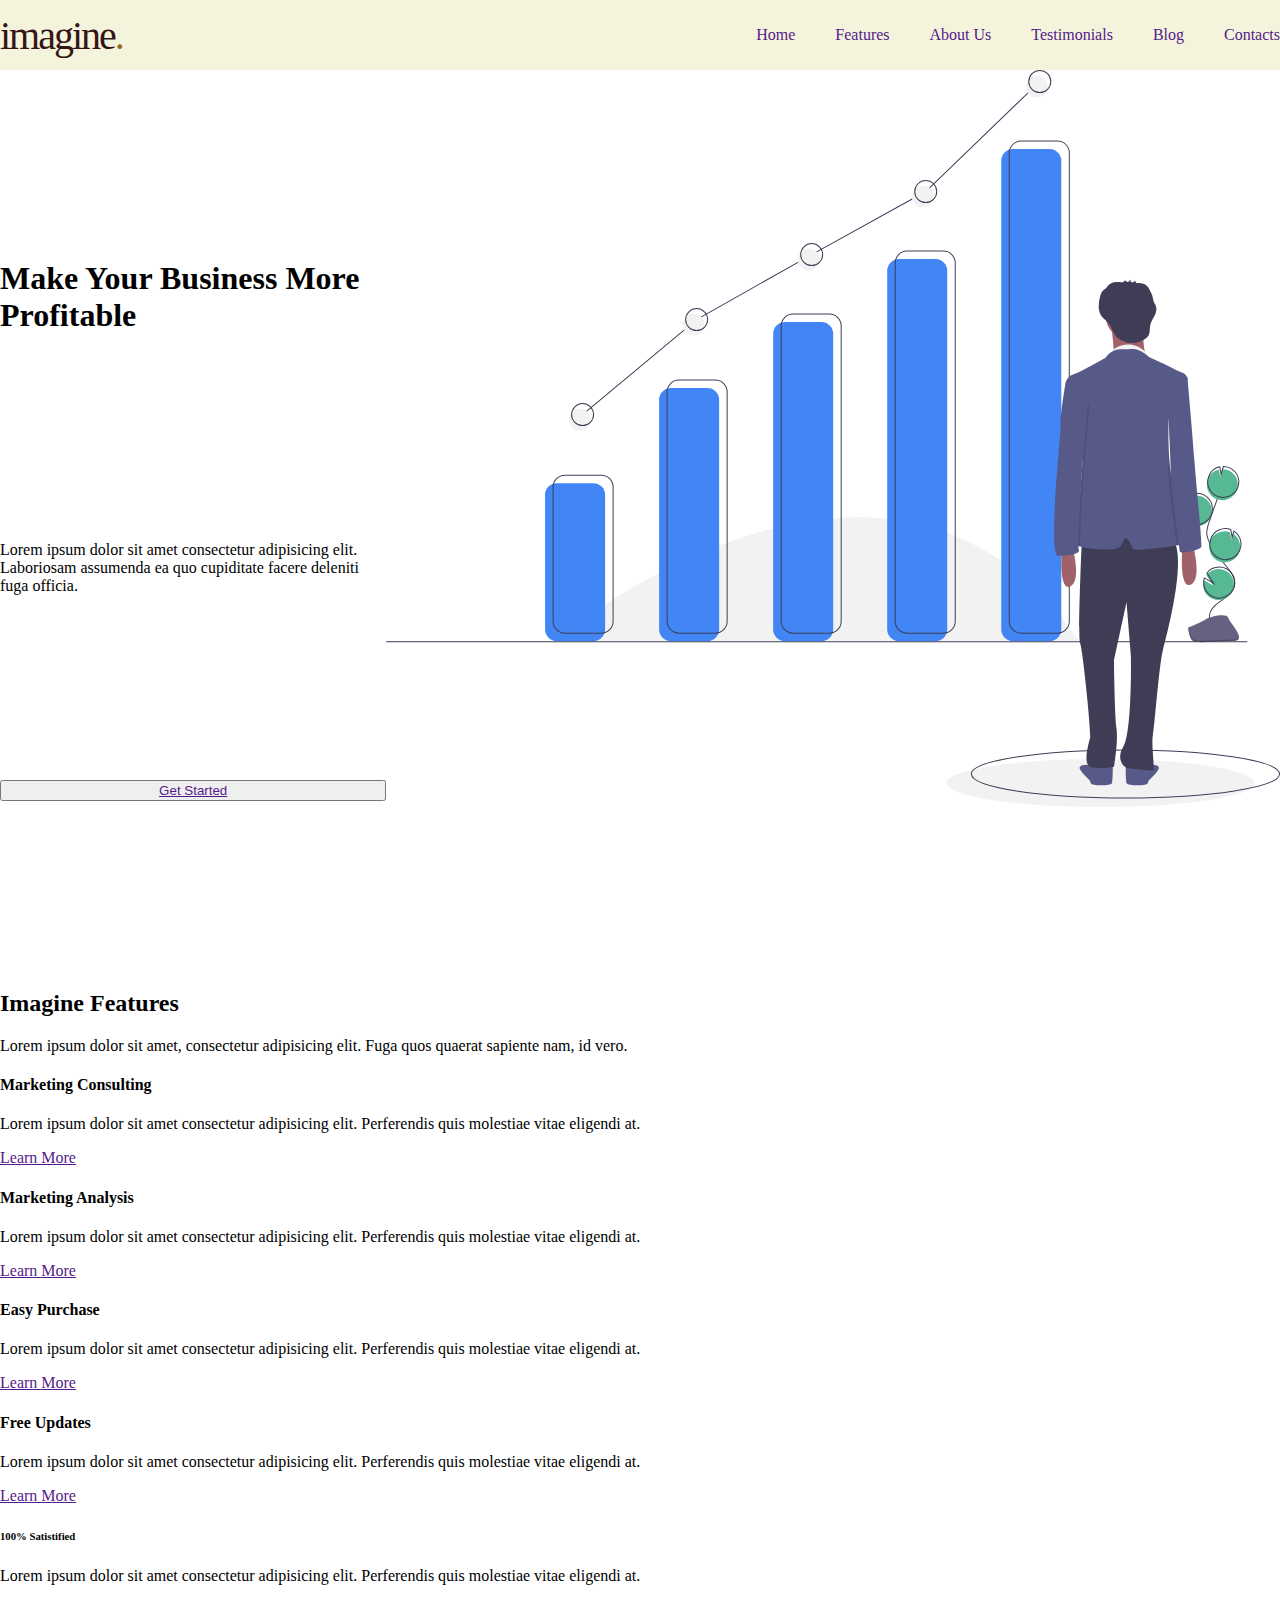
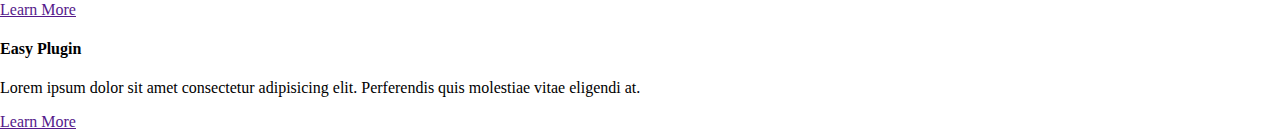
==== public/index.html @ f4a83bad "Learning GIT" ====
<!DOCTYPE html>
<html lang="en">

<head>
    <meta charset="UTF-8">
    <meta name="viewport" content="width=device-width, initial-scale=1.0">
    <link rel="stylesheet" href="https://cdnjs.cloudflare.com/ajax/libs/font-awesome/6.5.2/css/all.min.css"
        integrity="sha512-SnH5WK+bZxgPHs44uWIX+LLJAJ9/2PkPKZ5QiAj6Ta86w+fsb2TkcmfRyVX3pBnMFcV7oQPJkl9QevSCWr3W6A=="
        crossorigin="anonymous" referrerpolicy="no-referrer" />
    <title>Document</title>

    <link rel="stylesheet" href="./css/style.css">
</head>

<body>
    <div>
        <nav>
            <a href="" id="logo">imagine<span id="dot">.</span></a>
            <ul id="navlinks">
                <li><a href="" class="navitems">Home</a></li>
                <li><a href="" class="navitems">Features</a></li>
                <li><a href="" class="navitems">About Us</a></li>
                <li><a href="" class="navitems">Testimonials</a></li>
                <li><a href="" class="navitems">Blog</a></li>
                <li><a href="" class="navitems">Contacts</a></li>
            </ul>
        </nav>
        <section id="hero">
            <div id="herotxt">
                <h1>Make Your Business More Profitable</h1>
                <p>Lorem ipsum dolor sit amet consectetur adipisicing elit.
                    Laboriosam assumenda ea quo cupiditate facere deleniti fuga officia.
                </p>
                <button><a href="">Get Started</a></button>
            </div>
            <div id="heroimg">
                <img src="./img/heroimage.svg" alt="graph image">
            </div>
        </section>
        <section>
            <div>
                <h2>Imagine Features</h2>
                <p>Lorem ipsum dolor sit amet, consectetur adipisicing elit.
                    Fuga quos quaerat sapiente nam, id vero.
                </p>
            </div>
            <div>
                <div>
                    <div><i class="fa-solid fa-arrows-rotate"></i></div>
                    <div>
                        <h4>Marketing Consulting</h4>
                        <p>Lorem ipsum dolor sit amet consectetur adipisicing elit. Perferendis quis molestiae vitae
                            eligendi at.</p>
                        <a href="">Learn More</a>
                    </div>
                </div>
                
                <div>
                    <div><i class="fa-solid fa-shop"></i></div>
                    <div>
                        <h4>Marketing Analysis</h4>
                        <p>Lorem ipsum dolor sit amet consectetur adipisicing elit. Perferendis quis molestiae vitae
                            eligendi at.</p>
                        <a href="">Learn More</a>
                    </div>


                </div>
                <div>
                    <div><i class="fa-solid fa-basket-shopping"></i></div>
                    <div>
                        <h4>Easy Purchase</h4>
                        <p>Lorem ipsum dolor sit amet consectetur adipisicing elit. Perferendis quis molestiae vitae
                            eligendi at.</p>
                        <a href="">Learn More</a>
                    </div>


                </div>
                <div>
                    <div><i class="fa-solid fa-rotate-left"></i></div>
                    <div>
                        <h4>Free Updates</h4>
                        <p>Lorem ipsum dolor sit amet consectetur adipisicing elit. Perferendis quis molestiae vitae
                            eligendi at.</p>
                        <a href="">Learn More</a>
                    </div>


                </div>
                <div>
                    <div><i class="fa-regular fa-face-smile"></i></div>
                    <div>
                        <h6>100% Satistified</h6>
                        <p>Lorem ipsum dolor sit amet consectetur adipisicing elit. Perferendis quis molestiae vitae
                            eligendi at.</p>
                        <a href="">Learn More</a>
                    </div>


                </div>
                <div>
                    <div><i class="fa-solid fa-plug"></i></i></div>
                    <div>
                        <h4>Easy Plugin</h4>
                        <p>Lorem ipsum dolor sit amet consectetur adipisicing elit. Perferendis quis molestiae vitae
                            eligendi at.</p>
                        <a href="">Learn More</a>
                    </div>


                </div>
            </div>
    </div>

    </section>
    </div>
</body>

</html>
---- public/css/style.css ----
body {
    margin: 0;
    padding: 0;
}

#logo {
    color: rgb(53, 21, 21);
    font-size: 30pt;
    text-decoration: none;
    font-family: sans-serifs;
    letter-spacing: -2px;
}

#dot {
    color: rgb(151, 101, 25);
}

#navlinks{
    display: flex;
    list-style: none; 
    justify-content: center;
    align-items: center;
    gap: 40px;  
}

nav{
display: flex;
align-items: center;
justify-content: space-between;
height: 70px;
background-color: rgb(244, 244, 220);
}

.navitems{
    text-decoration: none;

}

#hero{
    display: flex;
}

#herotxt{
    display: flex;
    flex-direction: column;
    justify-content: space-evenly;
}
#heroimg{
    height: 100vh;
}
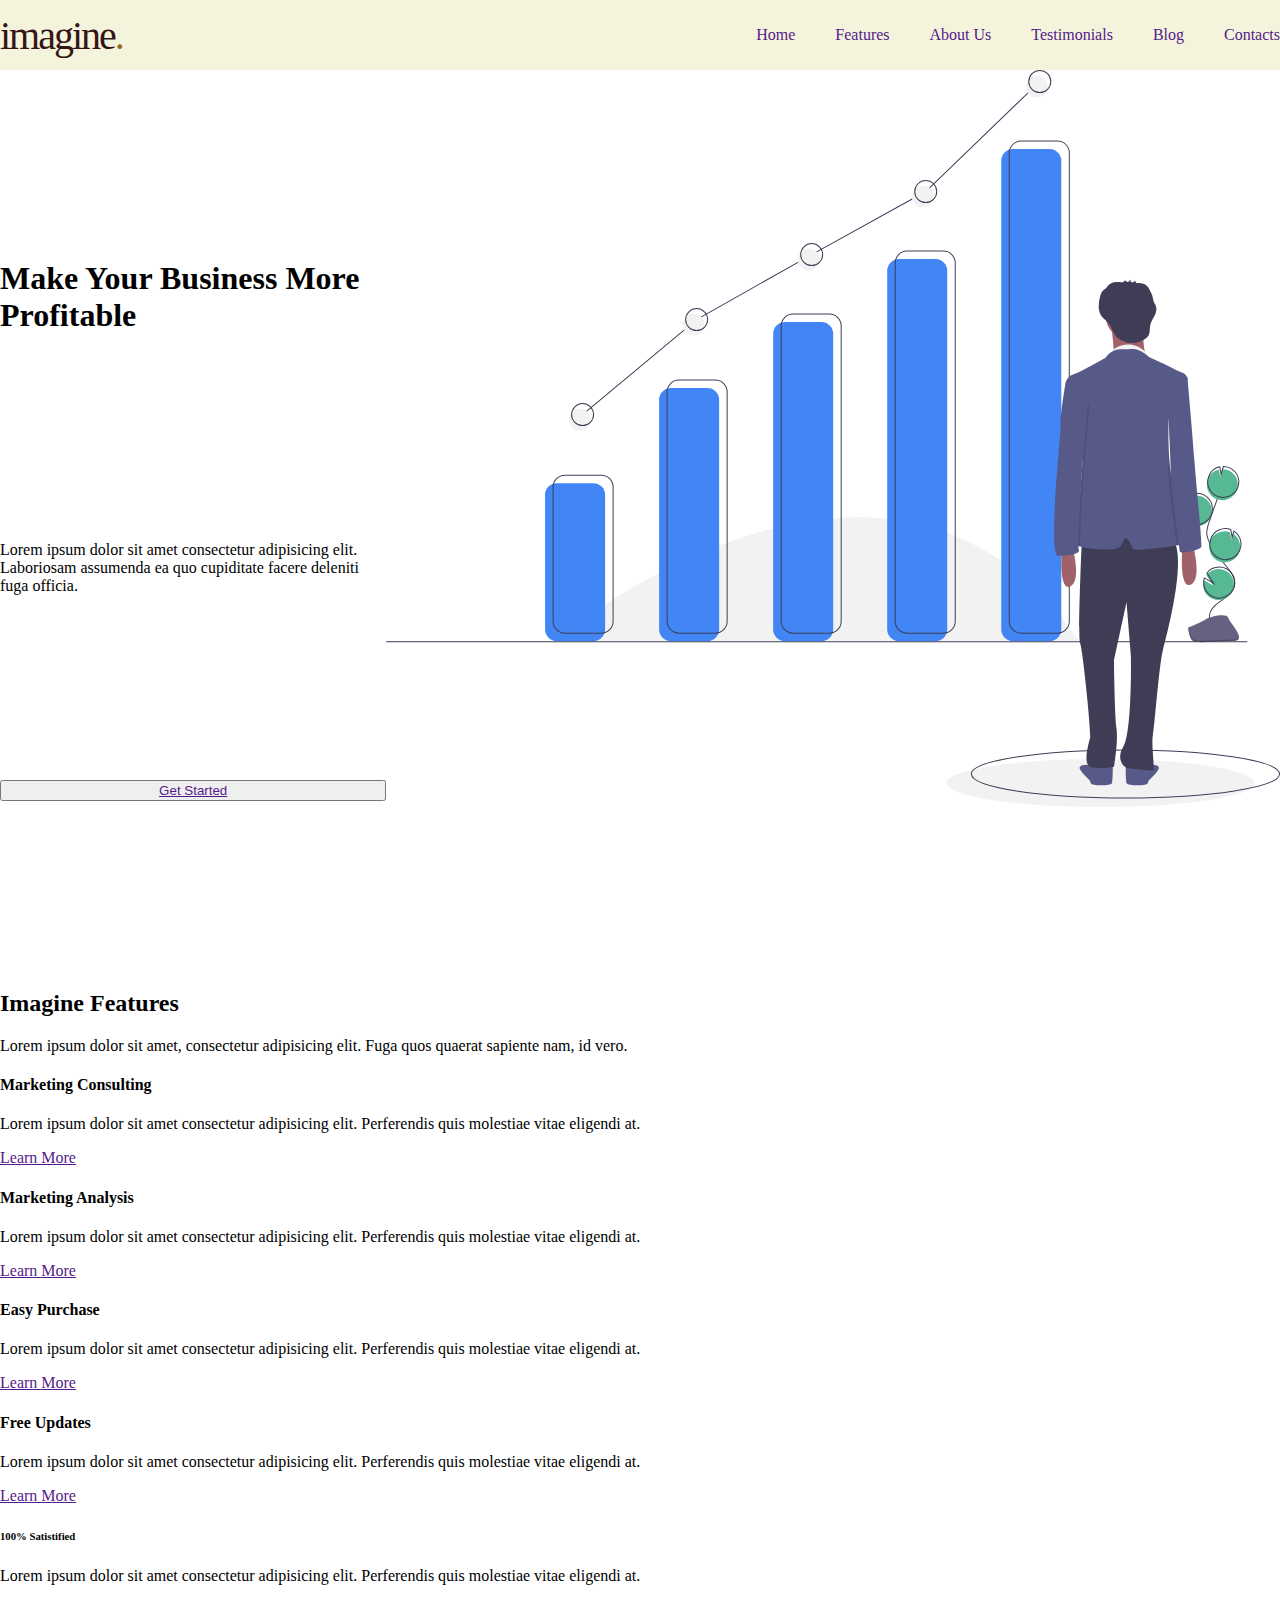
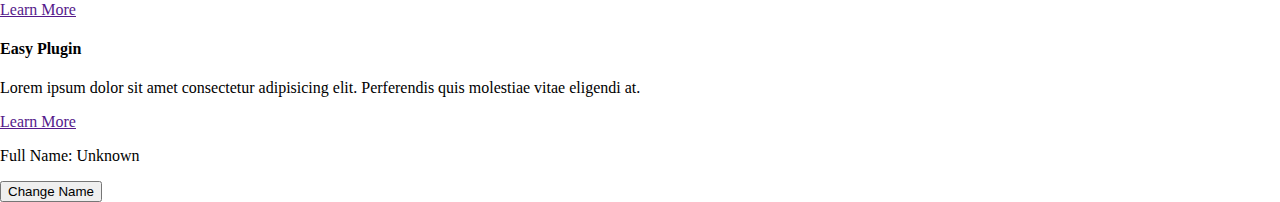
==== commit a9314d4b: "JavaScript in the Browser" ====
--- a/public/index.html
+++ b/public/index.html
@@ -10,6 +10,7 @@
     <title>Document</title>
 
     <link rel="stylesheet" href="./css/style.css">
+    <script src="./JS/script.js" defer></script>
 </head>
 
 <body>
@@ -115,6 +116,10 @@
 
     </section>
     </div>
+    <p>Full Name: <span id="name">Unknown</span></p>
+    <button id="btn">Change Name</button>
+
+    
 </body>
 
 </html>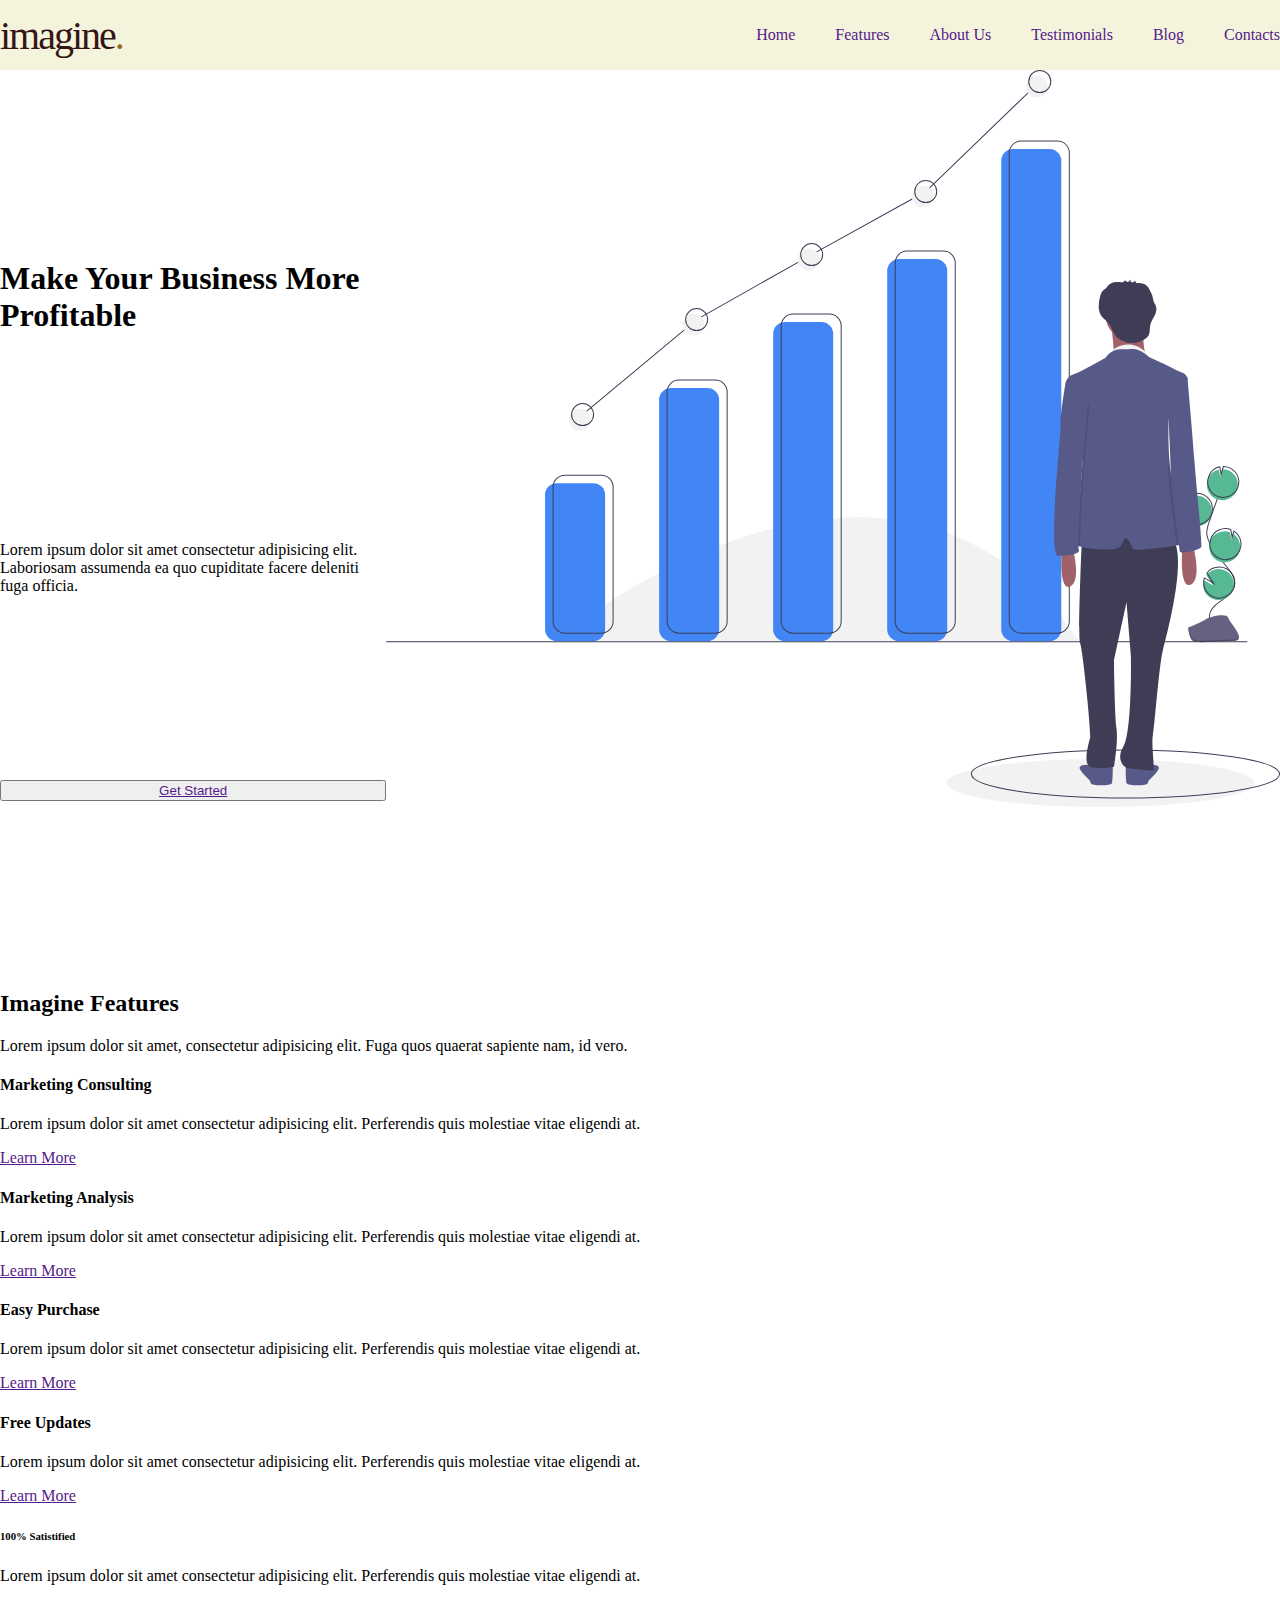
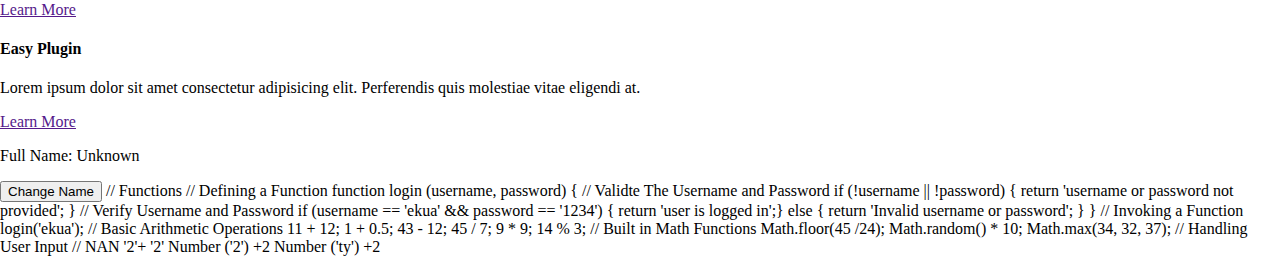
==== commit 4587ae6a: "Math in JavaScript" ====
--- a/public/index.html
+++ b/public/index.html
@@ -122,4 +122,40 @@
     
 </body>
 
-</html>+</html>
+
+// Functions
+// Defining a Function
+function login (username, password) {
+  // Validte The Username and Password
+  if (!username || !password) {
+    return 'username or password not provided';
+  }
+  // Verify Username and Password
+  if (username == 'ekua' && password == '1234')
+    { return 'user is logged in';} else { return 'Invalid username or password';   }
+}
+// Invoking a Function
+login('ekua');
+
+
+
+// Basic Arithmetic Operations
+11 + 12;
+1 + 0.5;
+43 - 12;
+45 / 7;
+9 * 9;
+14 % 3;
+
+// Built in Math Functions
+Math.floor(45 /24);
+Math.random() * 10;
+
+Math.max(34, 32, 37);
+
+// Handling User Input
+// NAN
+'2'+ '2'
+Number ('2') +2
+Number ('ty') +2
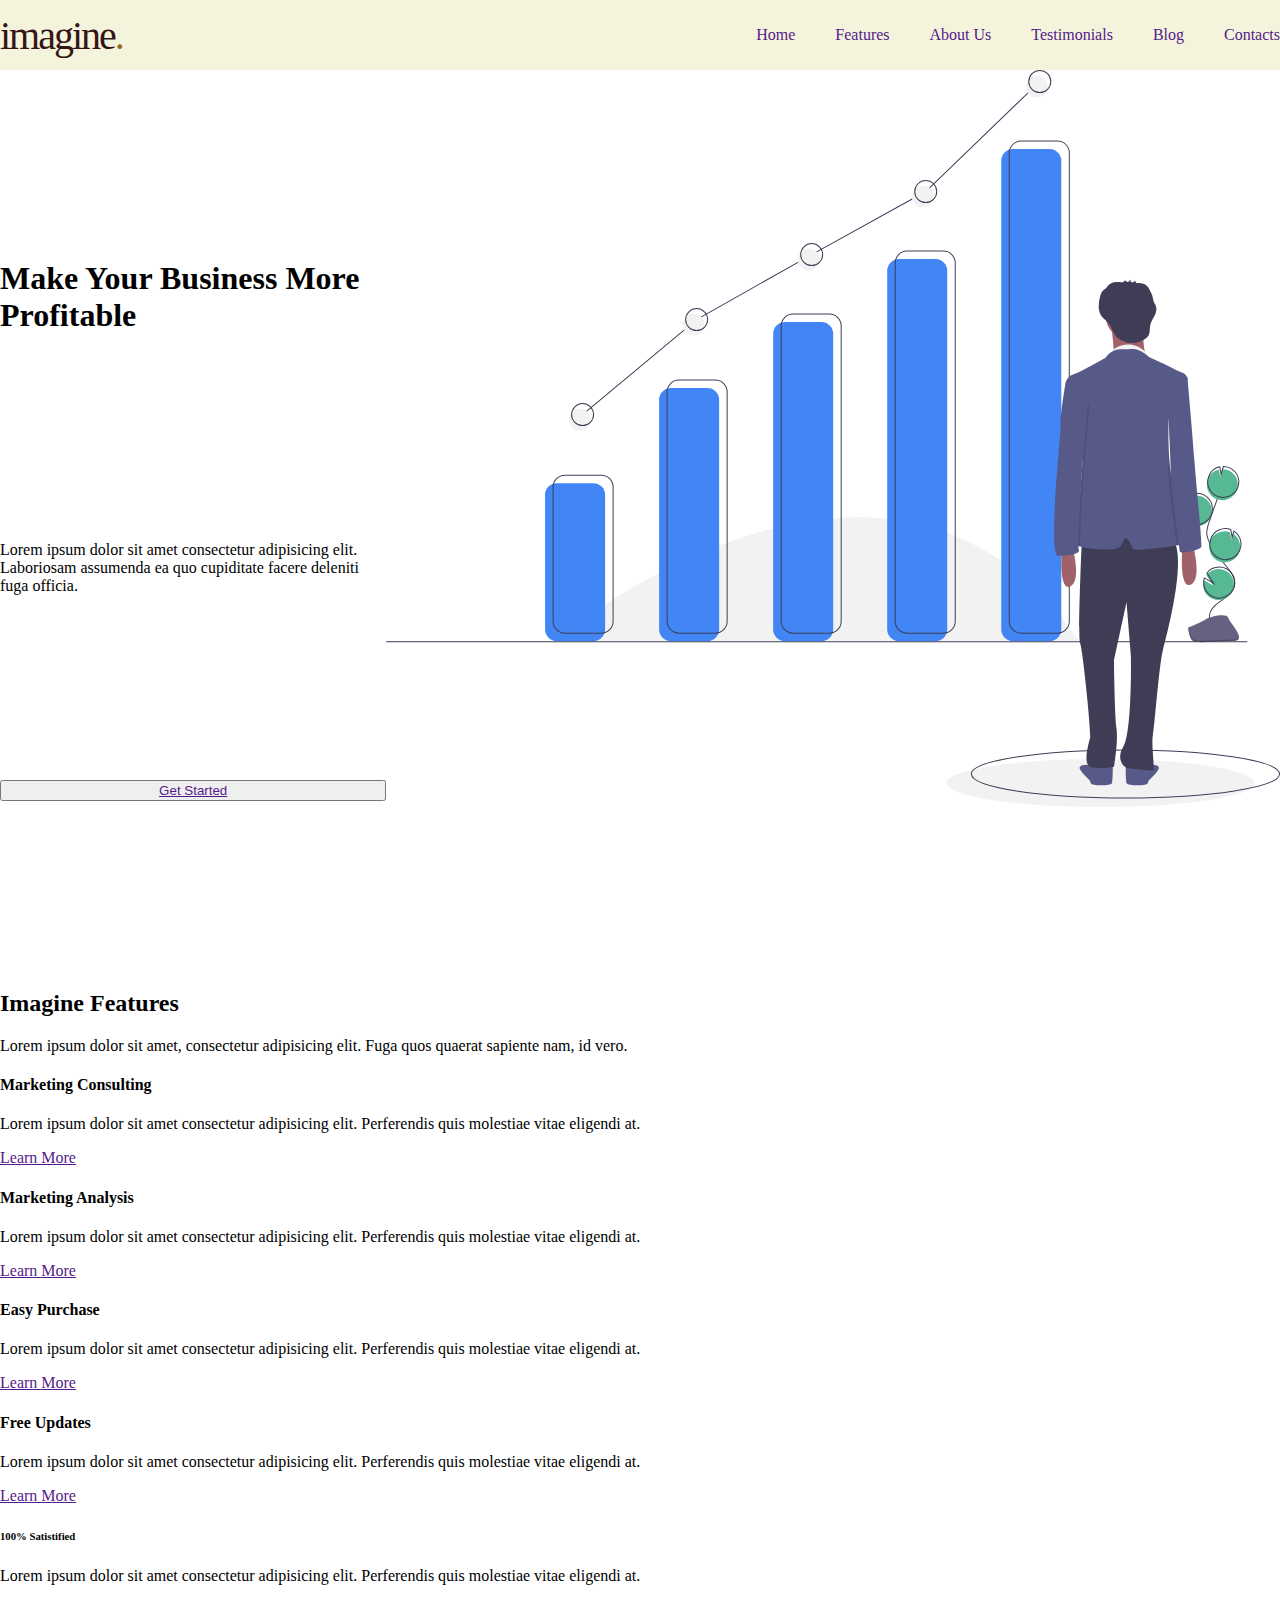
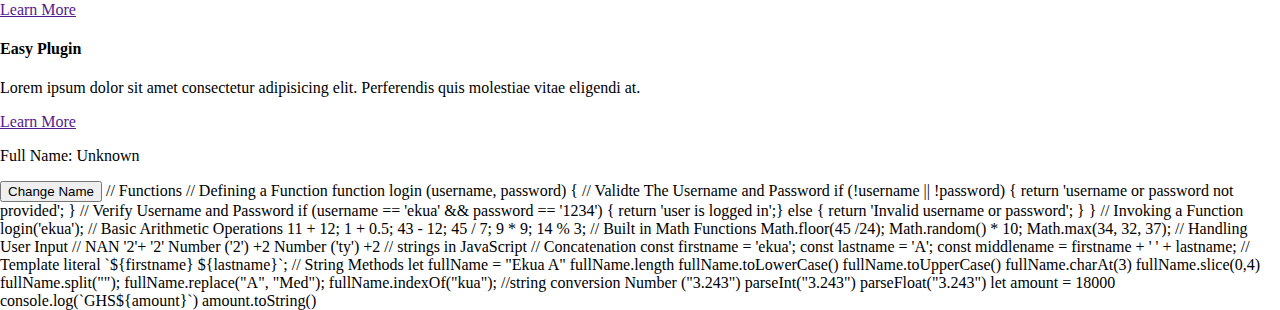
==== commit bc1ec293: "Strings in JavaScript" ====
--- a/public/index.html
+++ b/public/index.html
@@ -159,3 +159,35 @@
 '2'+ '2'
 Number ('2') +2
 Number ('ty') +2
+// strings in JavaScript
+// Concatenation
+const firstname = 'ekua';
+const lastname = 'A';
+const middlename =
+firstname + ' ' + lastname;
+
+// Template literal
+`${firstname} ${lastname}`;
+
+
+
+// String Methods
+
+let fullName = "Ekua A"
+
+fullName.length
+fullName.toLowerCase()
+fullName.toUpperCase()
+fullName.charAt(3)
+fullName.slice(0,4)
+fullName.split("");
+fullName.replace("A", "Med");
+fullName.indexOf("kua");
+
+//string conversion
+Number ("3.243")
+parseInt("3.243")
+parseFloat("3.243")
+let amount = 18000
+console.log(`GHS${amount}`)
+amount.toString()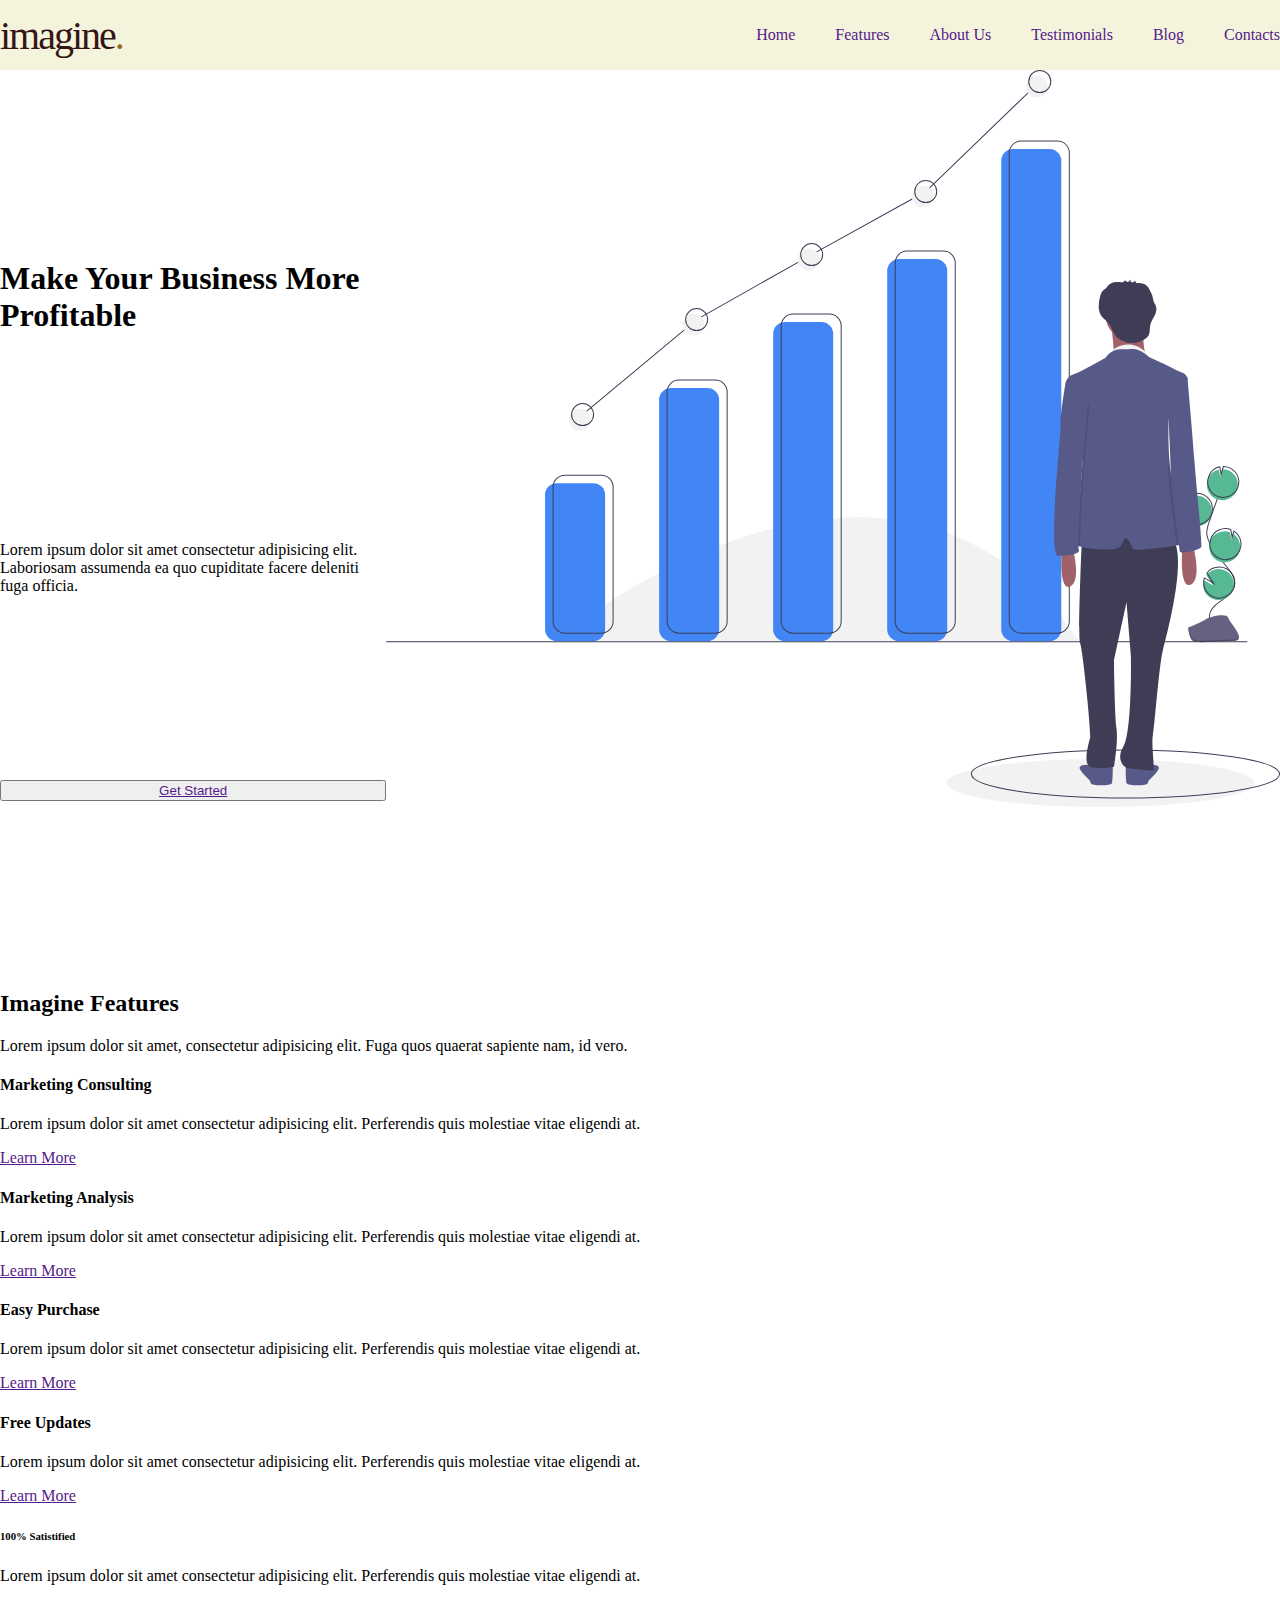
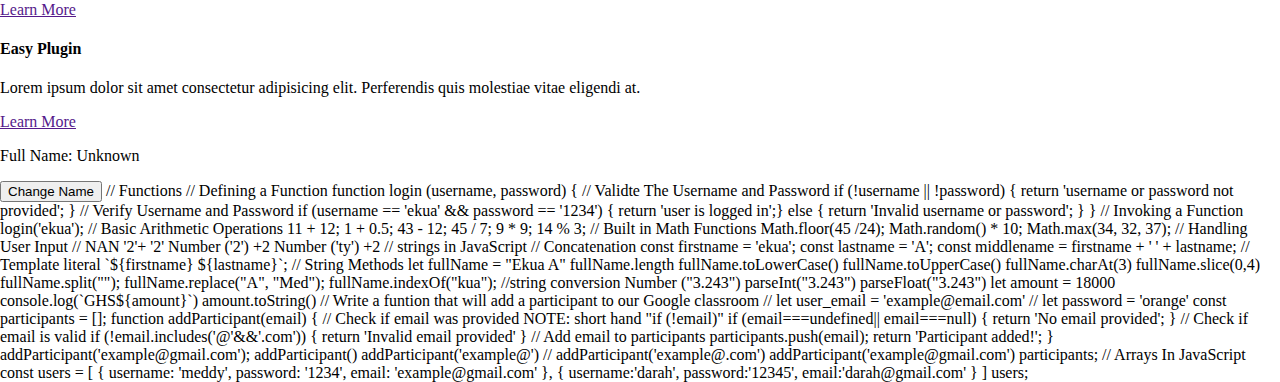
==== commit 90490982: "Functions and Arrays In JavaScript" ====
--- a/public/index.html
+++ b/public/index.html
@@ -190,4 +190,49 @@
 parseFloat("3.243")
 let amount = 18000
 console.log(`GHS${amount}`)
-amount.toString()+amount.toString()
+
+
+// Write a funtion that will add a participant to our Google classroom
+// let user_email = 'example@email.com'
+// let password = 'orange'
+const participants = [];
+function addParticipant(email) {
+  // Check if email was provided NOTE: short hand "if (!email)"
+  if (email===undefined|| email===null)  {
+    return 'No email provided';
+  }
+  // Check if email is valid
+  if (!email.includes('@'&&'.com')) {
+    return 'Invalid email provided'
+  }
+  // Add email to participants
+  participants.push(email);
+  return 'Participant added!';
+}
+
+addParticipant('example@gmail.com');
+addParticipant()
+addParticipant('example@')
+// addParticipant('example@.com')
+addParticipant('example@gmail.com')
+participants;
+
+
+
+
+// Arrays In JavaScript
+const users = [
+  {
+    username: 'meddy',
+    password: '1234',
+    email: 'example@gmail.com'
+  },
+  {
+    username:'darah',
+    password:'12345',
+    email:'darah@gmail.com'
+  }
+]
+<!-- invoking arrays -->
+users;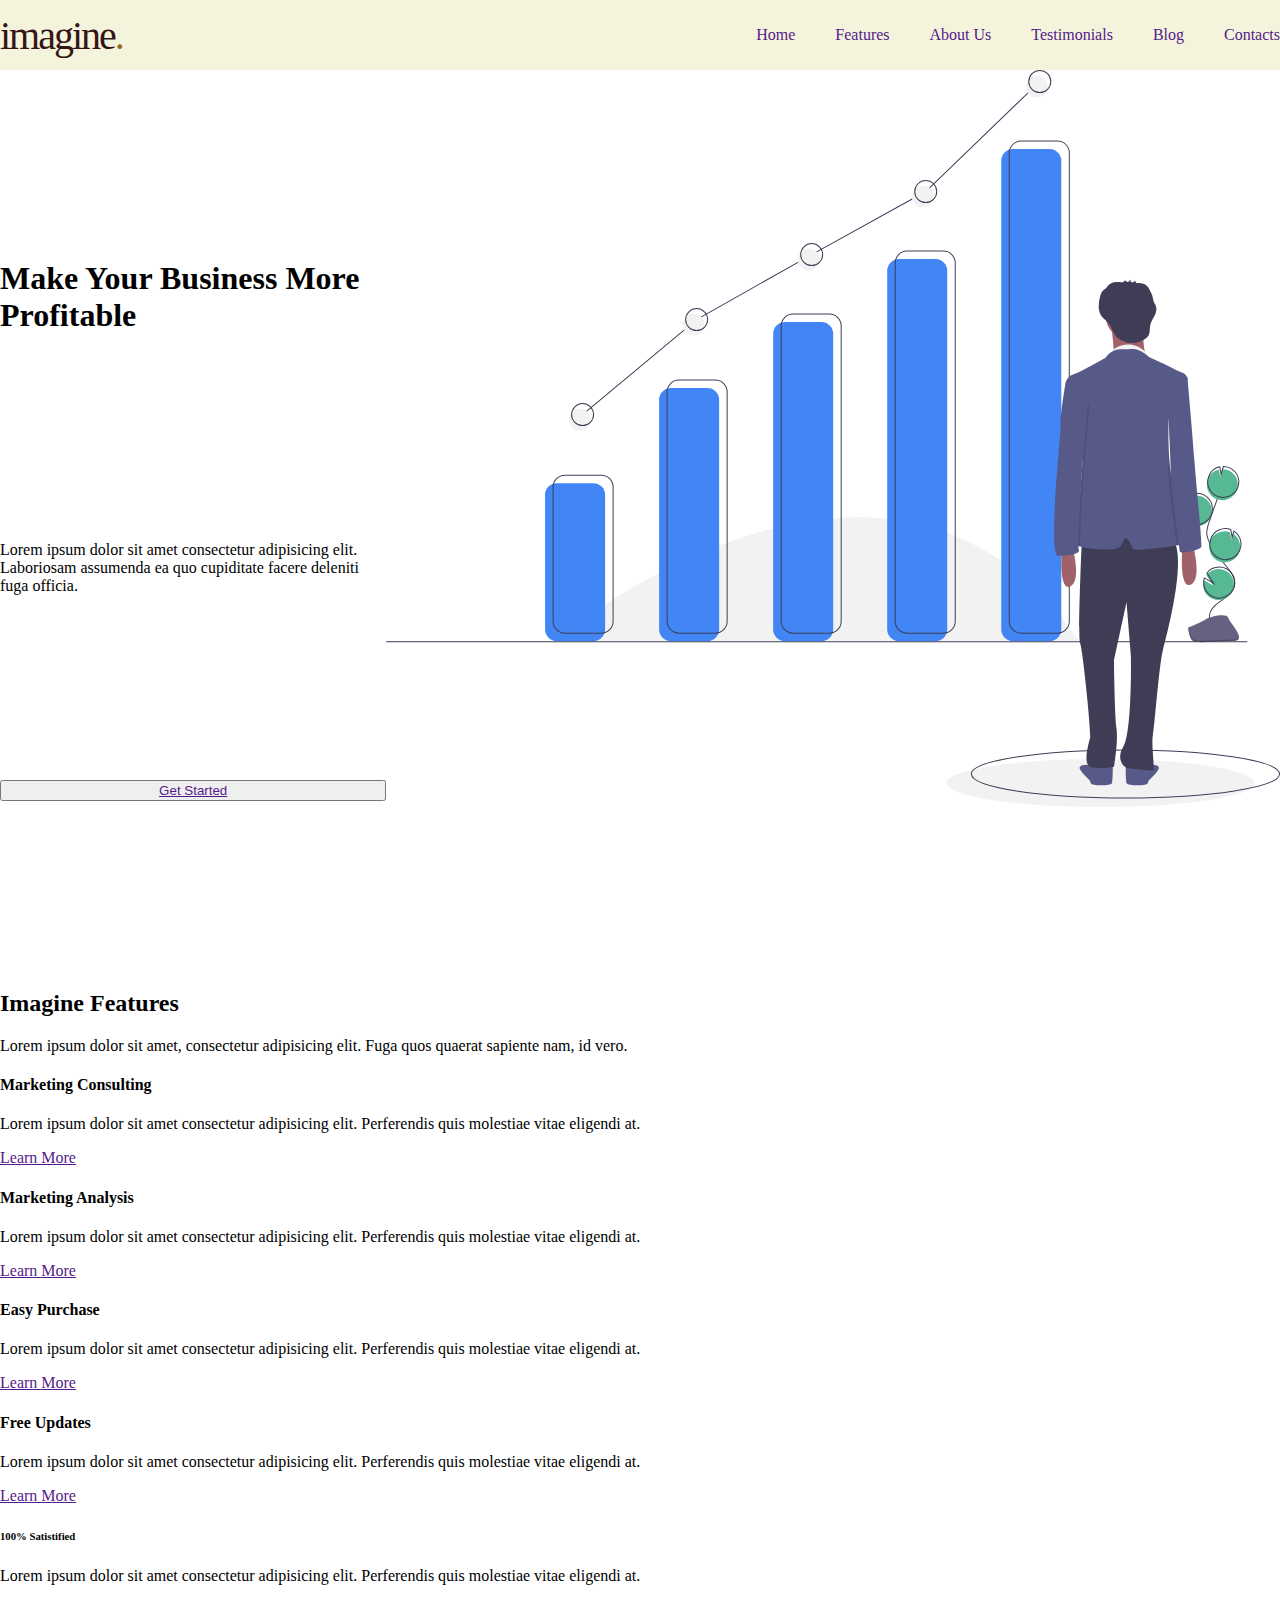
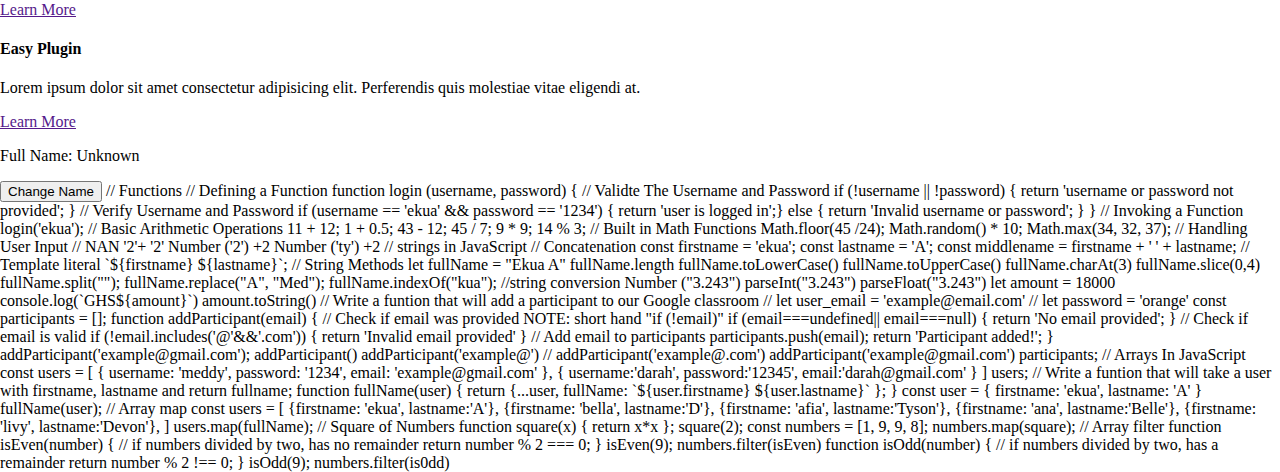
==== commit 0ad857a8: "Array Method In JavaScript" ====
--- a/public/index.html
+++ b/public/index.html
@@ -235,4 +235,65 @@
   }
 ]
 <!-- invoking arrays -->
-users;+users;
+
+
+
+// Write a funtion that will take a user with firstname, lastname and return fullname;
+
+function fullName(user) {
+  return {...user,
+          fullName: `${user.firstname} ${user.lastname}`
+          };
+}
+
+const user = {
+  firstname: 'ekua',
+  lastname: 'A'
+}
+
+fullName(user);
+
+
+// Array map
+const users = [
+  {firstname: 'ekua', lastname:'A'},
+  {firstname: 'bella', lastname:'D'},
+  {firstname: 'afia', lastname:'Tyson'},
+  {firstname: 'ana', lastname:'Belle'},
+  {firstname: 'livy', lastname:'Devon'},
+]
+
+users.map(fullName);
+
+
+
+
+// Square of Numbers
+function square(x) {
+  return x*x        
+};
+
+square(2);
+
+const numbers = [1, 9, 9, 8];
+numbers.map(square);
+
+
+// Array filter
+
+function isEven(number) {
+  // if numbers divided by two, has no remainder
+  return number % 2 === 0;        
+}
+
+isEven(9);
+numbers.filter(isEven)
+
+function isOdd(number) {
+  // if numbers divided by two, has a remainder
+  return number % 2 !== 0;        
+}
+
+isOdd(9);
+numbers.filter(is0dd)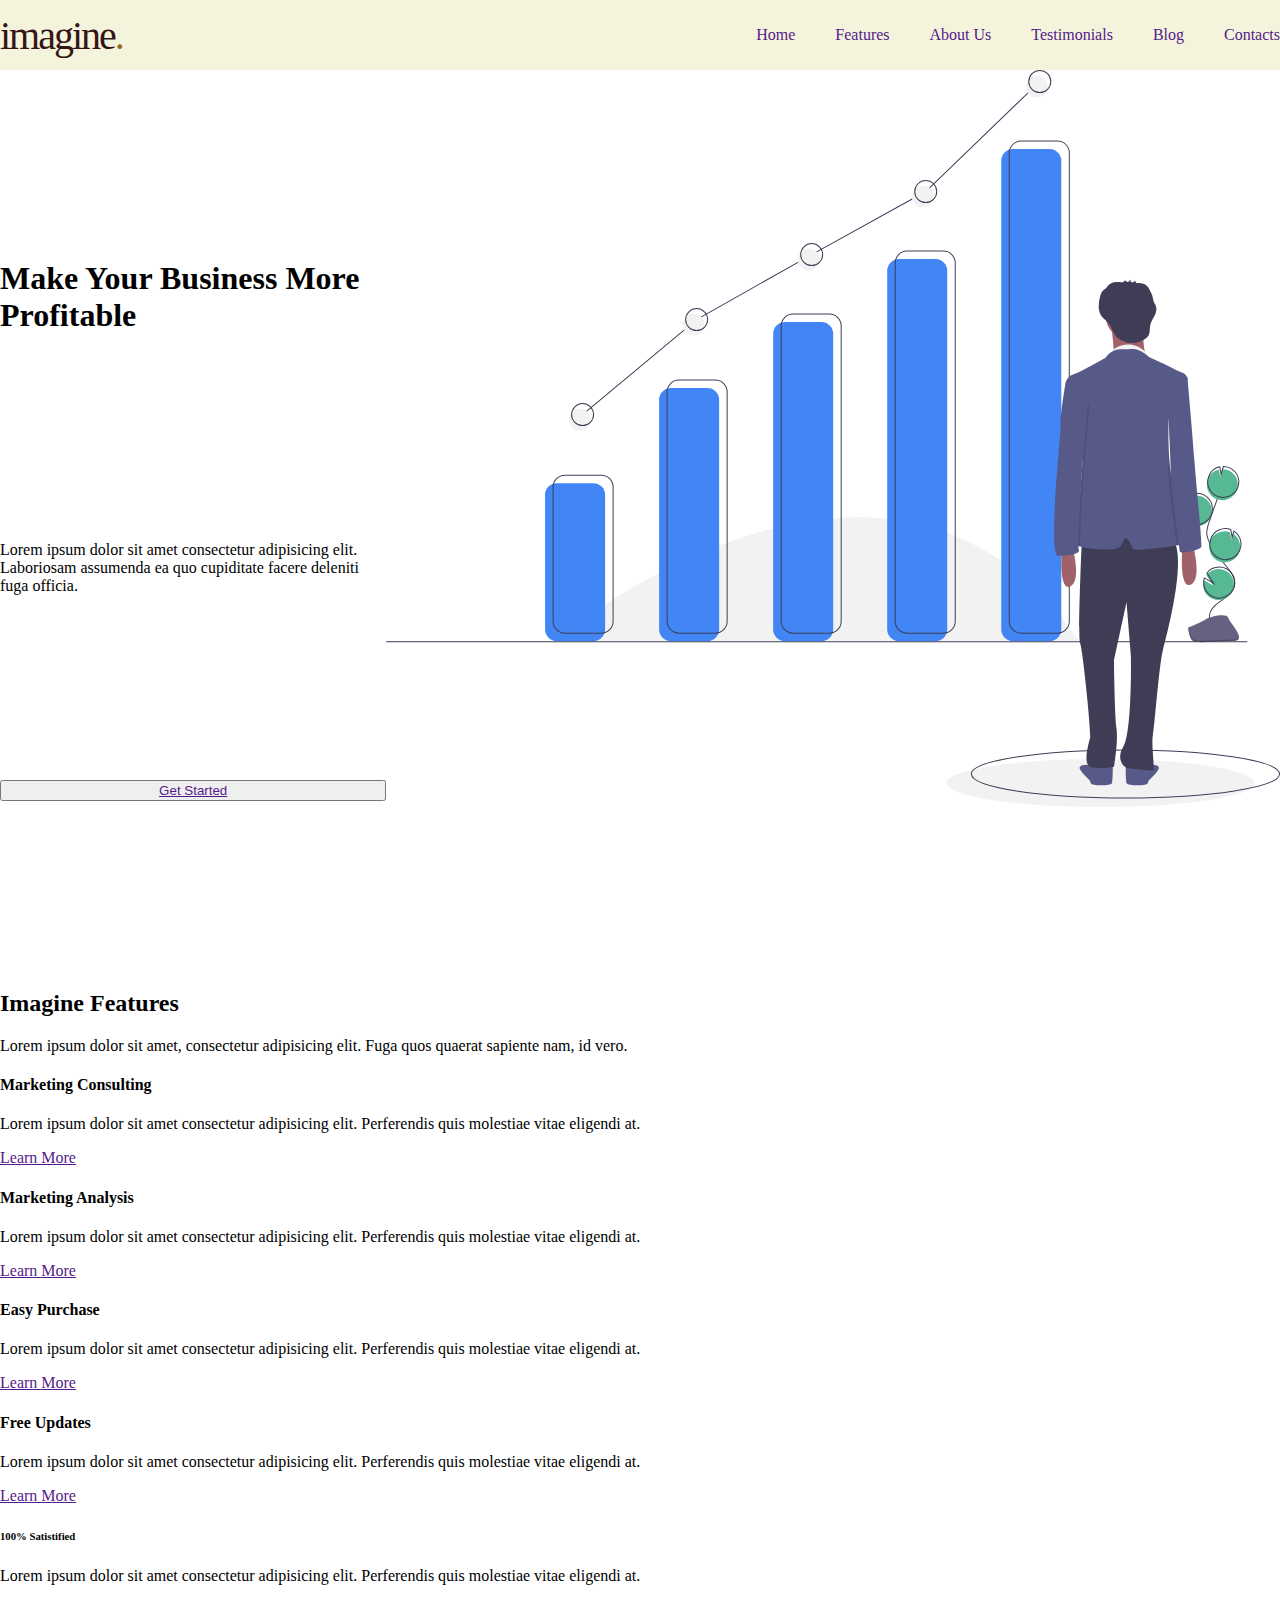
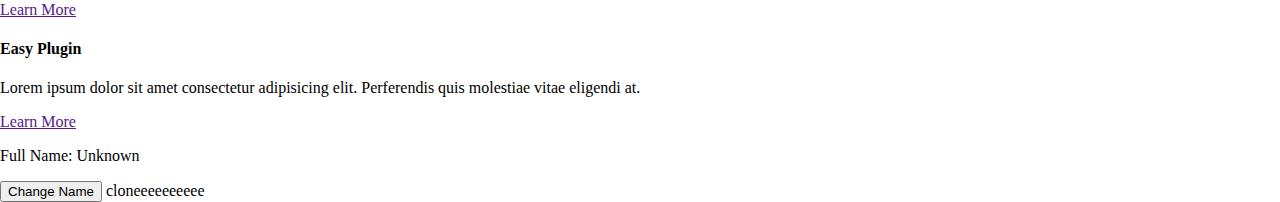
==== commit 887f9cb0: "Objects in JavaScript" ====
--- a/public/index.html
+++ b/public/index.html
@@ -121,179 +121,6 @@
 
     
 </body>
-
+cloneeeeeeeeee
 </html>
 
-// Functions
-// Defining a Function
-function login (username, password) {
-  // Validte The Username and Password
-  if (!username || !password) {
-    return 'username or password not provided';
-  }
-  // Verify Username and Password
-  if (username == 'ekua' && password == '1234')
-    { return 'user is logged in';} else { return 'Invalid username or password';   }
-}
-// Invoking a Function
-login('ekua');
-
-
-
-// Basic Arithmetic Operations
-11 + 12;
-1 + 0.5;
-43 - 12;
-45 / 7;
-9 * 9;
-14 % 3;
-
-// Built in Math Functions
-Math.floor(45 /24);
-Math.random() * 10;
-
-Math.max(34, 32, 37);
-
-// Handling User Input
-// NAN
-'2'+ '2'
-Number ('2') +2
-Number ('ty') +2
-// strings in JavaScript
-// Concatenation
-const firstname = 'ekua';
-const lastname = 'A';
-const middlename =
-firstname + ' ' + lastname;
-
-// Template literal
-`${firstname} ${lastname}`;
-
-
-
-// String Methods
-
-let fullName = "Ekua A"
-
-fullName.length
-fullName.toLowerCase()
-fullName.toUpperCase()
-fullName.charAt(3)
-fullName.slice(0,4)
-fullName.split("");
-fullName.replace("A", "Med");
-fullName.indexOf("kua");
-
-//string conversion
-Number ("3.243")
-parseInt("3.243")
-parseFloat("3.243")
-let amount = 18000
-console.log(`GHS${amount}`)
-amount.toString()
-
-
-// Write a funtion that will add a participant to our Google classroom
-// let user_email = 'example@email.com'
-// let password = 'orange'
-const participants = [];
-function addParticipant(email) {
-  // Check if email was provided NOTE: short hand "if (!email)"
-  if (email===undefined|| email===null)  {
-    return 'No email provided';
-  }
-  // Check if email is valid
-  if (!email.includes('@'&&'.com')) {
-    return 'Invalid email provided'
-  }
-  // Add email to participants
-  participants.push(email);
-  return 'Participant added!';
-}
-
-addParticipant('example@gmail.com');
-addParticipant()
-addParticipant('example@')
-// addParticipant('example@.com')
-addParticipant('example@gmail.com')
-participants;
-
-
-
-
-// Arrays In JavaScript
-const users = [
-  {
-    username: 'meddy',
-    password: '1234',
-    email: 'example@gmail.com'
-  },
-  {
-    username:'darah',
-    password:'12345',
-    email:'darah@gmail.com'
-  }
-]
-<!-- invoking arrays -->
-users;
-
-
-
-// Write a funtion that will take a user with firstname, lastname and return fullname;
-
-function fullName(user) {
-  return {...user,
-          fullName: `${user.firstname} ${user.lastname}`
-          };
-}
-
-const user = {
-  firstname: 'ekua',
-  lastname: 'A'
-}
-
-fullName(user);
-
-
-// Array map
-const users = [
-  {firstname: 'ekua', lastname:'A'},
-  {firstname: 'bella', lastname:'D'},
-  {firstname: 'afia', lastname:'Tyson'},
-  {firstname: 'ana', lastname:'Belle'},
-  {firstname: 'livy', lastname:'Devon'},
-]
-
-users.map(fullName);
-
-
-
-
-// Square of Numbers
-function square(x) {
-  return x*x        
-};
-
-square(2);
-
-const numbers = [1, 9, 9, 8];
-numbers.map(square);
-
-
-// Array filter
-
-function isEven(number) {
-  // if numbers divided by two, has no remainder
-  return number % 2 === 0;        
-}
-
-isEven(9);
-numbers.filter(isEven)
-
-function isOdd(number) {
-  // if numbers divided by two, has a remainder
-  return number % 2 !== 0;        
-}
-
-isOdd(9);
-numbers.filter(is0dd)